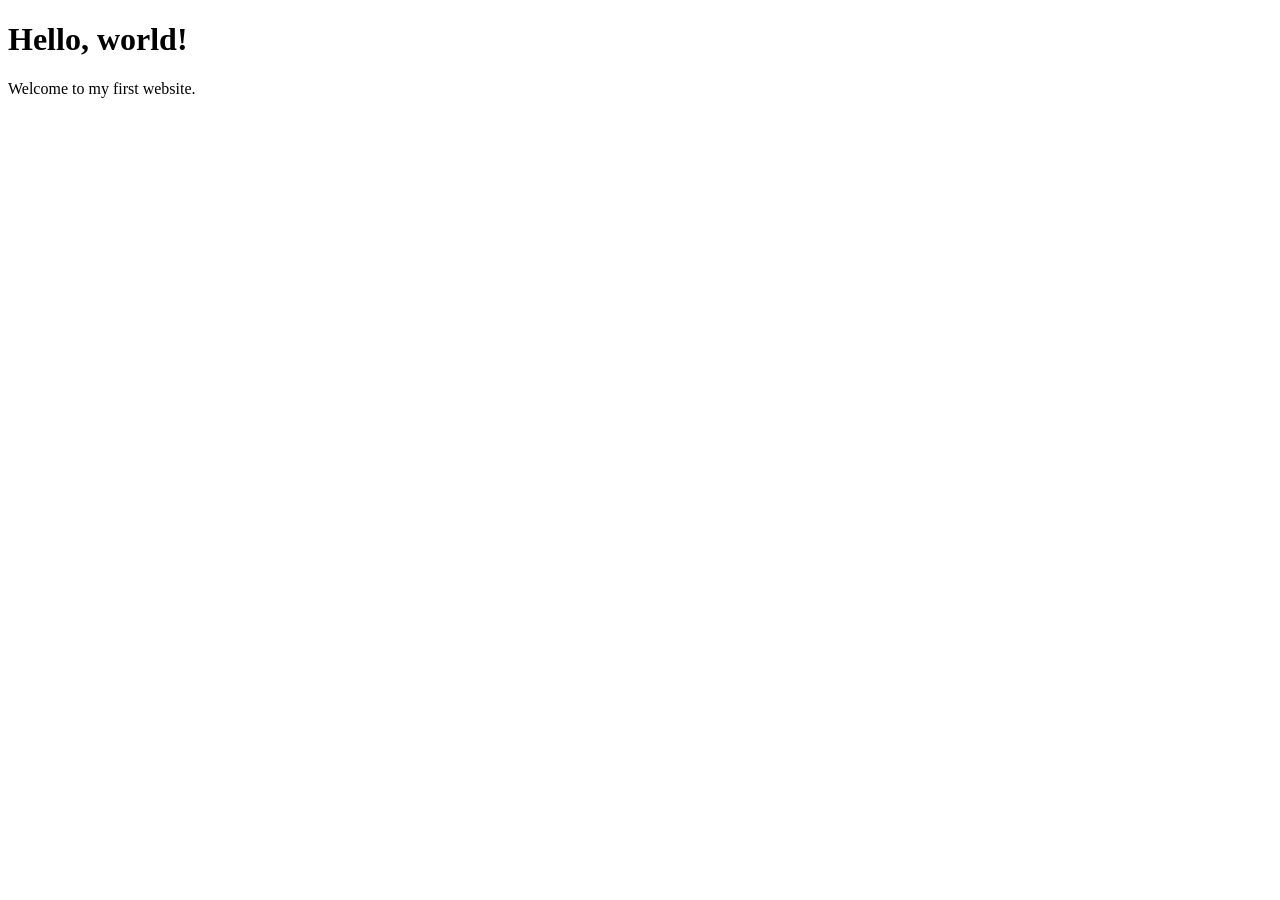
==== GLStudioWebsite/index.html @ 9a03cd47 "Add files via upload" ====
<!DOCTYPE html>
<html lang="en">
<head>
    <meta charset="UTF-8">
    <meta name="viewport" content="width=device-width, initial-scale=1.0">
    <title>GlowUpStudioFlow</title>
    <link rel="stylesheet" href="style.css">
</head>
<body>
    <h1>Hello, world!</h1>
    <p>Welcome to my first website.</p>
</body>
</html>
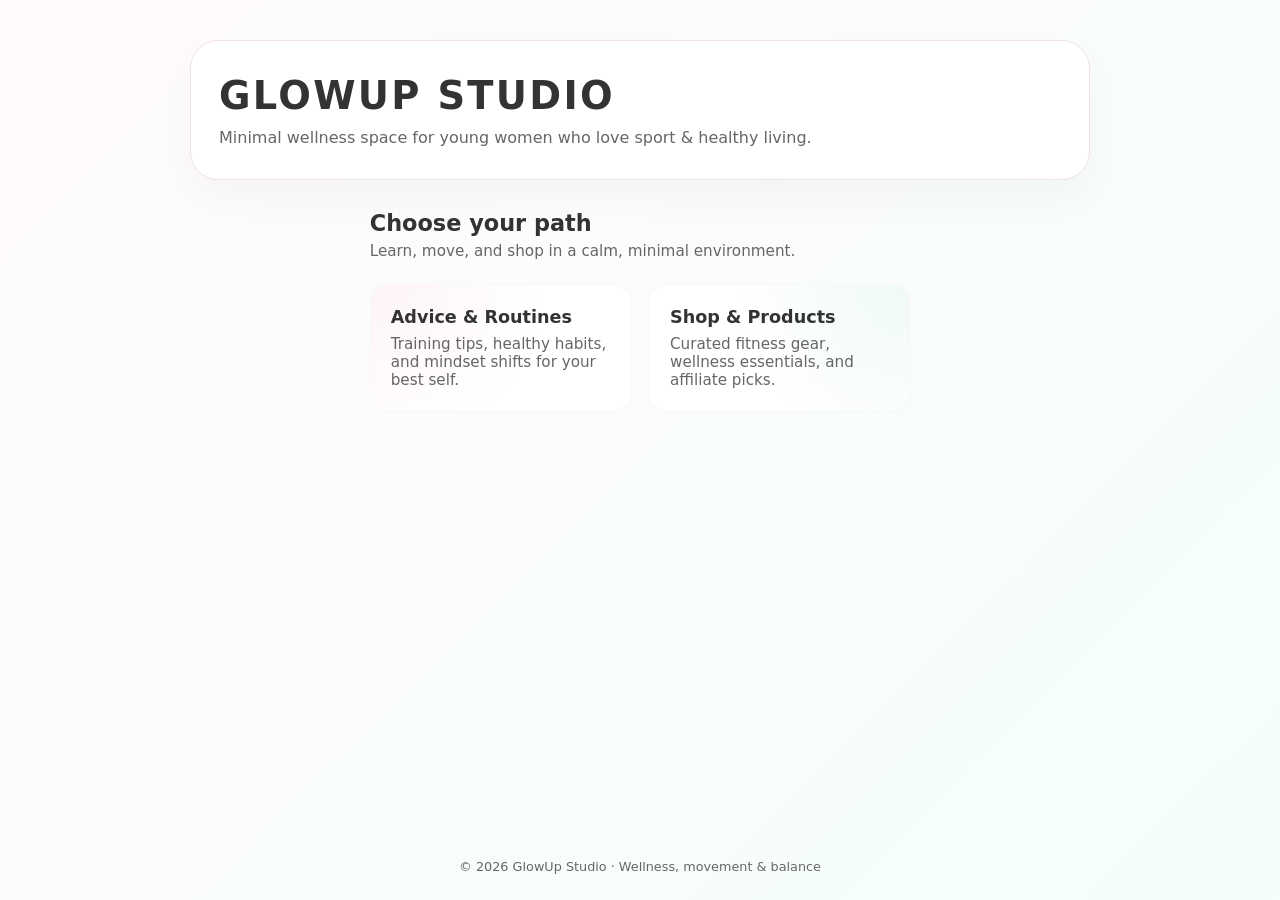
==== commit 369edb0f: "Add files via upload" ====
--- a/GLStudioWebsite/index.html
+++ b/GLStudioWebsite/index.html
@@ -1,13 +1,40 @@
 <!DOCTYPE html>
 <html lang="en">
 <head>
-    <meta charset="UTF-8">
-    <meta name="viewport" content="width=device-width, initial-scale=1.0">
-    <title>GlowUpStudioFlow</title>
-    <link rel="stylesheet" href="style.css">
+  <meta charset="UTF-8">
+  <meta name="viewport" content="width=device-width, initial-scale=1.0">
+  <title>GlowUp Studio</title>
+  <link rel="stylesheet" href="style.css">
 </head>
 <body>
-    <h1>Hello, world!</h1>
-    <p>Welcome to my first website.</p>
+  <header class="hero">
+    <div class="hero-content">
+      <h1>GlowUp Studio</h1>
+      <p>Minimal wellness space for young women who love sport & healthy living.</p>
+    </div>
+  </header>
+
+  <main class="main-section">
+    <section class="intro">
+      <h2>Choose your path</h2>
+      <p>Learn, move, and shop in a calm, minimal environment.</p>
+    </section>
+
+    <section class="cards">
+      <a href="advice.html" class="card card-advice">
+        <h3>Advice & Routines</h3>
+        <p>Training tips, healthy habits, and mindset shifts for your best self.</p>
+      </a>
+
+      <a href="shop.html" class="card card-shop">
+        <h3>Shop & Products</h3>
+        <p>Curated fitness gear, wellness essentials, and affiliate picks.</p>
+      </a>
+    </section>
+  </main>
+
+  <footer class="footer">
+    <p>© 2026 GlowUp Studio · Wellness, movement & balance</p>
+  </footer>
 </body>
-</html>+</html>
--- a/GLStudioWebsite/style.css
+++ b/GLStudioWebsite/style.css
@@ -0,0 +1,158 @@
+:root {
+  --pink: #fbe4ee;
+  --green: #d9f3e6;
+  --white: #ffffff;
+  --text-dark: #333333;
+  --text-soft: #666666;
+  --accent: #f7b6d5;
+  --radius: 18px;
+}
+
+*,
+*::before,
+*::after {
+  box-sizing: border-box;
+  margin: 0;
+  padding: 0;
+}
+
+body {
+  font-family: system-ui, -apple-system, BlinkMacSystemFont, "Segoe UI", sans-serif;
+  background: linear-gradient(135deg, #fffafc, #f4fff9);
+  color: var(--text-dark);
+  min-height: 100vh;
+  display: flex;
+  flex-direction: column;
+}
+
+/* HERO */
+
+.hero {
+  padding: 40px 20px 20px;
+}
+
+.hero-content {
+  max-width: 900px;
+  margin: 0 auto;
+  background: var(--white);
+  border-radius: 28px;
+  padding: 32px 28px;
+  border: 1px solid #f1dfe9;
+  box-shadow: 0 18px 40px rgba(0, 0, 0, 0.03);
+}
+
+.hero h1 {
+  font-size: 2.4rem;
+  letter-spacing: 0.06em;
+  text-transform: uppercase;
+  color: var(--text-dark);
+  margin-bottom: 10px;
+}
+
+.hero p {
+  font-size: 1rem;
+  color: var(--text-soft);
+}
+
+/* MAIN */
+
+.main-section {
+  flex: 1;
+  max-width: 900px;
+  margin: 10px auto 40px;
+  padding: 0 20px;
+}
+
+.intro {
+  text-align: left;
+  margin-bottom: 24px;
+}
+
+.intro h2 {
+  font-size: 1.4rem;
+  margin-bottom: 6px;
+}
+
+.intro p {
+  color: var(--text-soft);
+  font-size: 0.95rem;
+}
+
+/* CARDS */
+
+.cards {
+  display: grid;
+  grid-template-columns: repeat(auto-fit, minmax(260px, 1fr));
+  gap: 18px;
+}
+
+.card {
+  display: block;
+  padding: 22px 20px;
+  border-radius: var(--radius);
+  text-decoration: none;
+  border: 1px solid rgba(0, 0, 0, 0.03);
+  background: var(--white);
+  transition: transform 0.18s ease, box-shadow 0.18s ease, border-color 0.18s ease;
+  position: relative;
+  overflow: hidden;
+}
+
+.card::before {
+  content: "";
+  position: absolute;
+  inset: 0;
+  opacity: 0.4;
+  mix-blend-mode: multiply;
+  pointer-events: none;
+}
+
+.card-advice::before {
+  background: radial-gradient(circle at top left, var(--pink), transparent 60%);
+}
+
+.card-shop::before {
+  background: radial-gradient(circle at top right, var(--green), transparent 60%);
+}
+
+.card h3 {
+  font-size: 1.1rem;
+  margin-bottom: 8px;
+  color: var(--text-dark);
+}
+
+.card p {
+  font-size: 0.95rem;
+  color: var(--text-soft);
+}
+
+.card:hover {
+  transform: translateY(-4px);
+  box-shadow: 0 16px 32px rgba(0, 0, 0, 0.06);
+  border-color: var(--accent);
+}
+
+/* FOOTER */
+
+.footer {
+  text-align: center;
+  padding: 18px 20px 26px;
+  font-size: 0.8rem;
+  color: var(--text-soft);
+}
+
+/* MOBILE TWEAKS */
+
+@media (max-width: 600px) {
+  .hero-content {
+    padding: 24px 18px;
+  }
+
+  .hero h1 {
+    font-size: 2rem;
+  }
+
+  .cards {
+    gap: 14px;
+  }
+}
